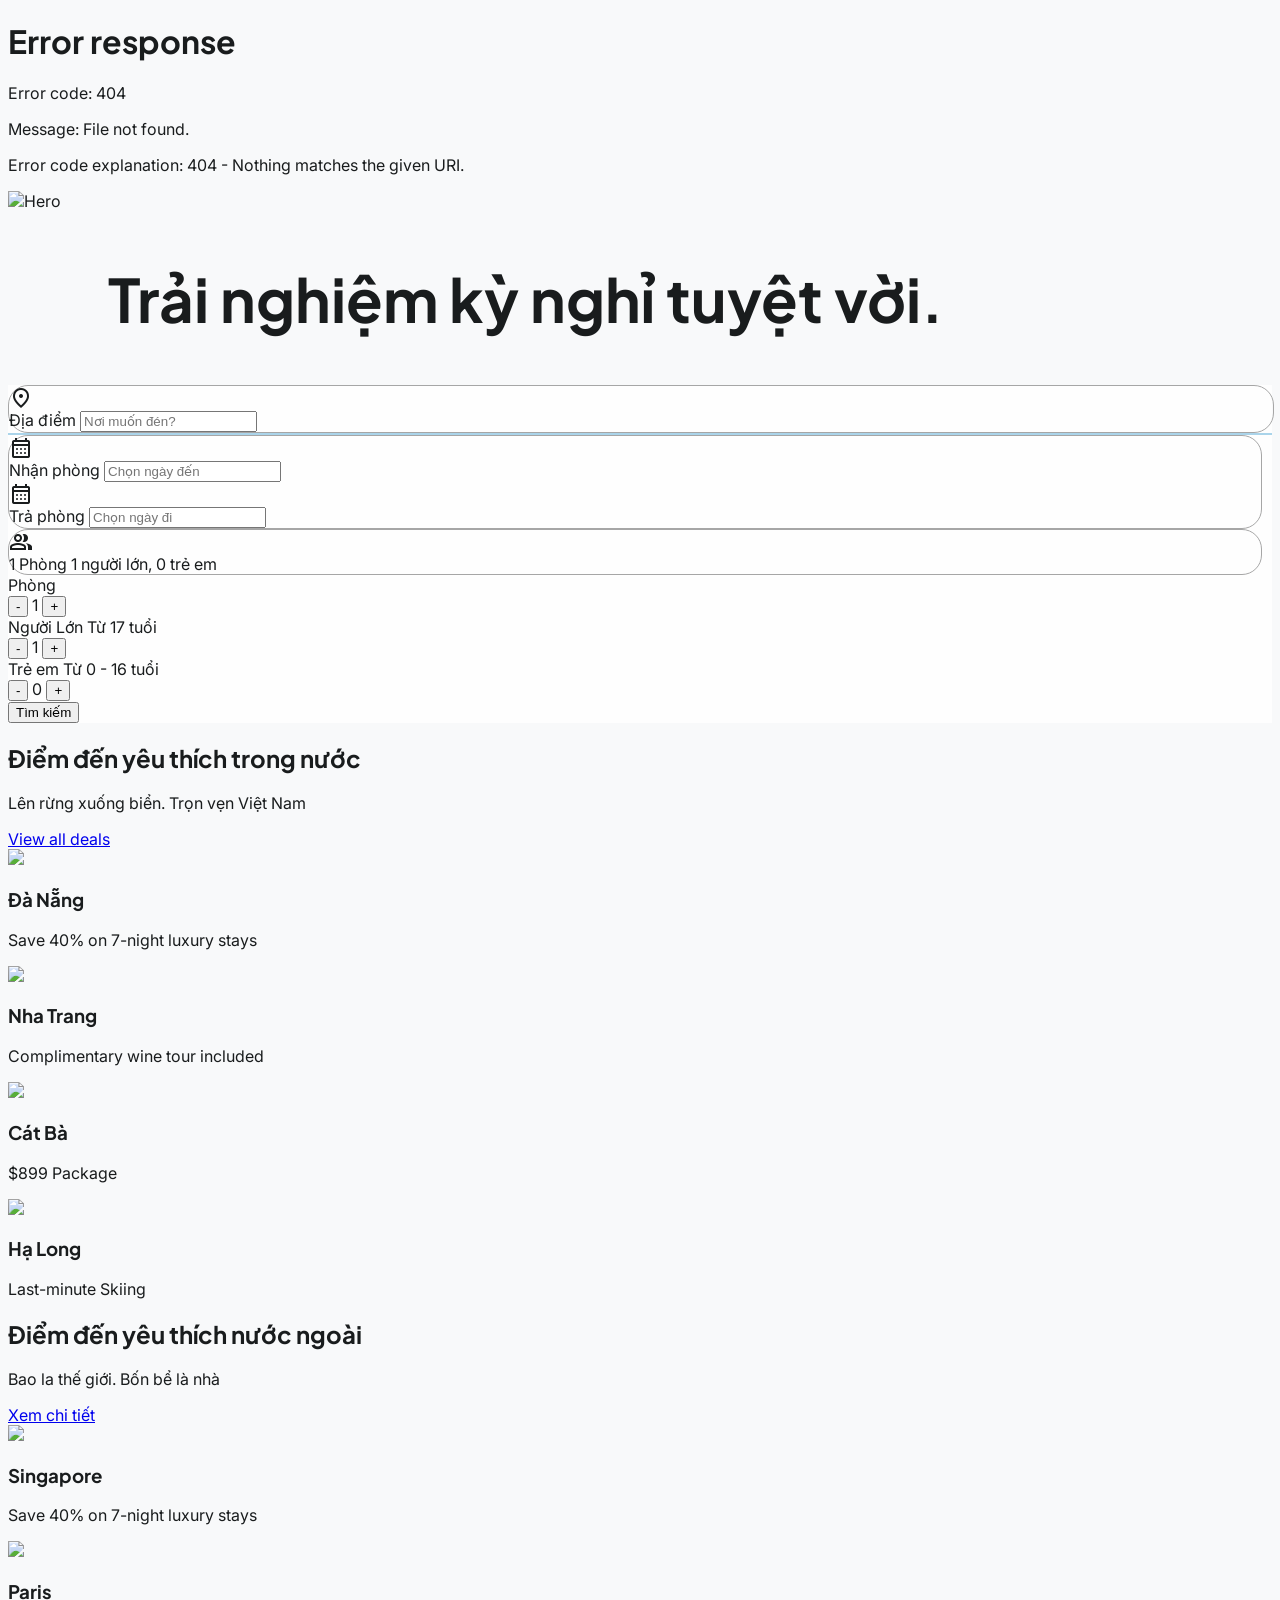
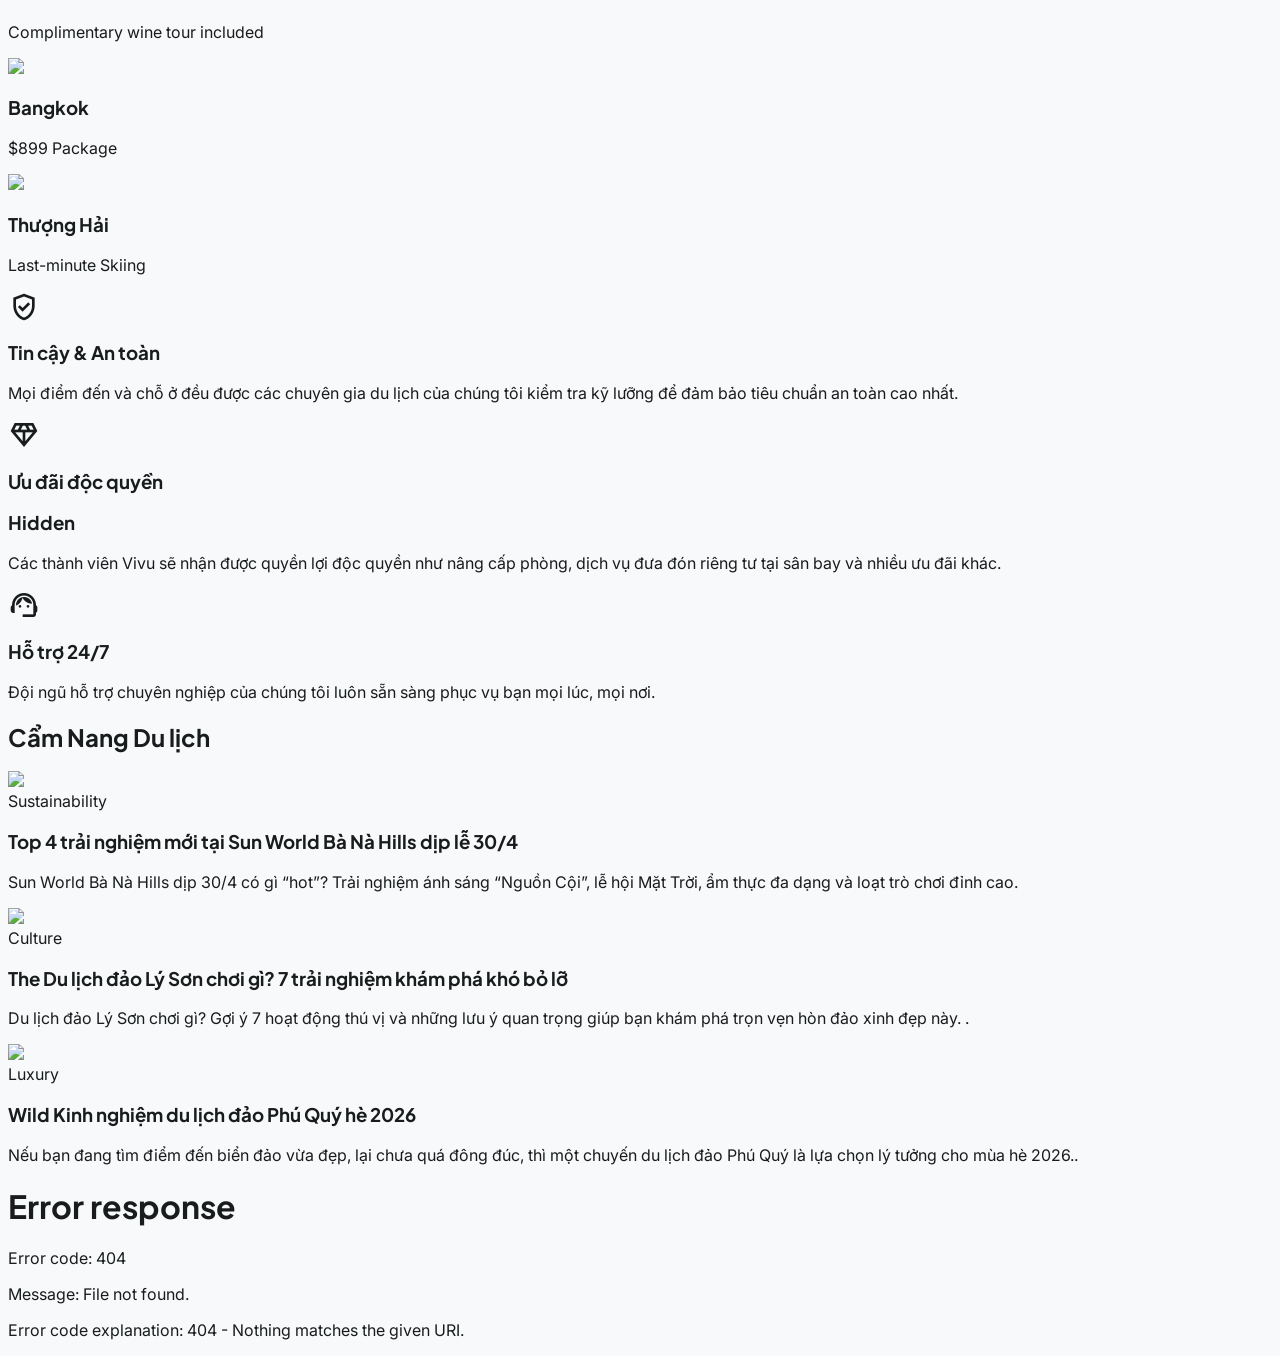
==== index.html @ f3aaeb83 "2" ====
<!DOCTYPE html>

<html class="light" lang="en">

<head>
    <meta charset="utf-8" />
    <meta content="width=device-width, initial-scale=1.0" name="viewport" />
    <title>Ethereal Horizon | Vivu Travel</title>
    <script src="https://cdn.tailwindcss.com?plugins=forms,container-queries"></script>
    <link rel="stylesheet" href="https://cdn.jsdelivr.net/npm/flatpickr/dist/flatpickr.min.css">
    <script src="https://cdn.jsdelivr.net/npm/flatpickr"></script>
    <link
        href="https://fonts.googleapis.com/css2?family=Plus+Jakarta+Sans:wght@400;500;600;700;800&amp;family=Inter:wght@300;400;500;600&amp;display=swap"
        rel="stylesheet" />
    <link
        href="https://fonts.googleapis.com/css2?family=Material+Symbols+Outlined:wght,FILL@100..700,0..1&amp;display=swap"
        rel="stylesheet" />
    <link
        href="https://fonts.googleapis.com/css2?family=Material+Symbols+Outlined:wght,FILL@100..700,0..1&amp;display=swap"
        rel="stylesheet" />
    <script id="tailwind-config">
        tailwind.config = {
            darkMode: "class",
            theme: {
                extend: {
                    colors: {
                        primary: "var(--primary)",
                        "on-primary": "var(--on-primary)",
                        "primary-container": "var(--primary-container)",
                        "on-primary-container": "var(--on-primary-container)",
                        secondary: "var(--secondary)",
                        "on-secondary": "var(--on-secondary)",
                        "secondary-container": "var(--secondary-container)",
                        "on-secondary-container": "var(--on-secondary-container)",
                        tertiary: "var(--tertiary)",
                        "on-tertiary": "var(--on-tertiary)",
                        "tertiary-container": "var(--tertiary-container)",
                        "on-tertiary-container": "var(--on-tertiary-container)",
                        error: "var(--error)",
                        "on-error": "var(--on-error)",
                        "error-container": "var(--error-container)",
                        "on-error-container": "var(--on-error-container)",
                        background: "var(--background)",
                        "on-background": "var(--on-background)",
                        surface: "var(--surface)",
                        "on-surface": "var(--on-surface)",
                        "surface-variant": "var(--surface-variant)",
                        "on-surface-variant": "var(--on-surface-variant)",
                        outline: "var(--outline)",
                        "outline-variant": "var(--outline-variant)",
                        "primary-fixed": "var(--primary-fixed)",
                        "primary-fixed-dim": "var(--primary-fixed-dim)",
                        "tertiary-fixed": "var(--tertiary-fixed)",
                        "surface-container-low": "var(--surface-container-low)",
                        "surface-container-lowest": "var(--surface-container-lowest)",
                    },
                    fontFamily: {
                        headline: ["Plus Jakarta Sans"],
                        display: ["Plus Jakarta Sans"],
                        body: ["Inter"],
                    }
                },
            },
        }
    </script>
    <link rel="stylesheet" href="css/style.css">
    <script src="js/main.js"></script>
    <script src="js/searchbar.js"></script>
</head>

<body class="bg-background text-on-surface">
    <!-- TopAppBar -->
    <div id="header-component"></div>

    <main class="pt-20">
        <!-- Hero Section -->
        <section class="relative h-[870px] flex items-center justify-center overflow-hidden">
            <div class="absolute inset-0 z-0">
                <img alt="Hero" class="w-full h-full object-cover"
                    data-alt="Cinematic wide shot of a pristine tropical beach at sunrise with turquoise water and soft orange sky light"
                    src="https://vietravelasia.com/media/images/2022/12/shutterstock_1727736718-0cf15e89f75dc98079c434fb4115adab.jpg" />
                <div class="absolute inset-0 bg-gradient-to-b from-transparent via-transparent to-background/90"></div>
            </div>
            <div class="relative z-10 w-full max-w-7xl px-8 text-center" style="top:-10%">
                <h1 class="text-6xl md:text-8xl font-extrabold text-on-surface tracking-tighter mb-8 leading-[1.1]"
                    style="font-size: 60px;text-align: left;padding-left: 100px;">
                    Trải nghiệm kỳ nghỉ <span class="text-primary italic"> tuyệt vời</span>.
                </h1>
                <!-- Booking Search Bar (Glassmorphism) -->

                <div
                    class="glass-effect p-4 rounded-xl shadow-[0_20px_40px_rgba(25,28,29,0.05)] max-w-6xl mx-auto flex flex-col md:flex-col items-start gap-2 ">
                    <div class="bordersearch" style="width: 100%;"><!-- div moi -->
                        <div class=" flex items-center gap-4 px-6 py-3 text-left">
                            <span class="material-symbols-outlined text-primary">location_on</span>
                            <div class="flex flex-col" style="width: 100%;">
                                <span class="text-xs uppercase tracking-widest text-on-surface-variant font-bold">Địa
                                    điểm</span>
                                <input
                                    class="bg-transparent border-none p-0 focus:ring-0 text-on-surface font-semibold placeholder:text-outline"
                                    placeholder="Nơi muốn đén?" type="text" />
                            </div>
                        </div>
                    </div>
                    <hr style="width: 100%; border: none; border-top: 2px solid #aad4ea; margin: 0;">
                    <div class="flex flex-row md:flex-row">

                        <div class="flex-1 flex items-center gap-4 px-6 py-3 text-left bordersearch">
                            <span class="material-symbols-outlined text-primary">calendar_month</span>

                            <div class="flex items-center gap-4">
                                <div>
                                    <span
                                        class="text-xs uppercase tracking-widest text-on-surface-variant font-bold">Nhận
                                        phòng</span>
                                    <input id="check-in"
                                        class="bg-transparent border-none p-0 focus:ring-0 text-on-surface font-semibold placeholder:text-outline block"
                                        placeholder="Chọn ngày đến" type="text" readonly />
                                </div>

                                <span class="material-symbols-outlined text-primary">calendar_month</span>

                                <div>
                                    <span
                                        class="text-xs uppercase tracking-widest text-on-surface-variant font-bold">Trả
                                        phòng</span>
                                    <input id="check-out"
                                        class="bg-transparent border-none p-0 focus:ring-0 text-on-surface font-semibold placeholder:text-outline block"
                                        placeholder="Chọn ngày đi" type="text" readonly />
                                </div>
                            </div>



                        </div>
                        <div class="hidden md:block w-[1px] h-10 bg-outline-variant opacity-20"></div>
                        <!-- <div class="flex-1 flex items-center gap-4 px-6 py-3 text-left bordersearch">
                            <span class="material-symbols-outlined text-primary">group</span>
                            <div class="flex flex-col">
                                <span class="text-xs uppercase tracking-widest text-on-surface-variant font-bold">Mọi
                                    người</span>
                                <input
                                    class="bg-transparent border-none p-0 focus:ring-0 text-on-surface font-semibold placeholder:text-outline"
                                    placeholder="Chọn số người" type="text" />
                            </div>
                        </div> -->
                        <div class="relative flex-1" id="booking-guest-container">

                            <div id="booking-guest-trigger"
                                class="flex items-center gap-4 px-6 py-3 text-left bordersearch cursor-pointer hover:bg-gray-50 rounded-lg transition">
                                <span class="material-symbols-outlined text-primary text-gray-500">group</span>
                                <div class="flex flex-col pointer-events-none">
                                    <span
                                        class="text-sm tracking-widest text-on-surface-variant font-bold text-gray-500"
                                        id="text-room-count">
                                        1 Phòng
                                    </span>
                                    <span
                                        class="bg-transparent border-none p-0 text-on-surface font-semibold text-gray-900"
                                        id="text-guest-count">
                                        1 người lớn, 0 trẻ em
                                    </span>
                                </div>
                            </div>

                            <div id="booking-guest-popup"
                                class="hidden absolute top-full left-0 mt-3 w-80 bg-white rounded-xl shadow-[0_4px_20px_rgba(0,0,0,0.1)] border border-gray-200 z-50">

                                <div
                                    class="absolute -top-2 left-10 w-4 h-4 bg-white border-t border-l border-gray-200 transform rotate-45">
                                </div>

                                <div class="relative bg-white rounded-xl p-2 z-10">
                                    <div class="flex justify-between items-center p-3 border-b border-gray-100">
                                        <span class="text-gray-800 font-medium">Phòng</span>
                                        <div class="flex items-center gap-4">
                                            <button type="button"
                                                class="btn-decrease w-8 h-8 rounded-full border border-gray-300 flex justify-center items-center text-gray-600 hover:border-blue-500 hover:text-blue-500"
                                                data-target="room">-</button>
                                            <span class="w-4 text-center font-semibold" id="val-room">1</span>
                                            <button type="button"
                                                class="btn-increase w-8 h-8 rounded-full border border-gray-300 flex justify-center items-center text-gray-600 hover:border-blue-500 hover:text-blue-500"
                                                data-target="room">+</button>
                                        </div>
                                    </div>

                                    <div class="flex justify-between items-center p-3 border-b border-gray-100">
                                        <div class="flex flex-col">
                                            <span class="text-gray-800 font-medium">Người Lớn</span>
                                            <span class="text-sm text-gray-500">Từ 17 tuổi</span>
                                        </div>
                                        <div class="flex items-center gap-4">
                                            <button type="button"
                                                class="btn-decrease w-8 h-8 rounded-full border border-gray-300 flex justify-center items-center text-gray-600 hover:border-blue-500 hover:text-blue-500"
                                                data-target="adult">-</button>
                                            <span class="w-4 text-center font-semibold" id="val-adult">1</span>
                                            <button type="button"
                                                class="btn-increase w-8 h-8 rounded-full border border-gray-300 flex justify-center items-center text-gray-600 hover:border-blue-500 hover:text-blue-500"
                                                data-target="adult">+</button>
                                        </div>
                                    </div>

                                    <div class="flex justify-between items-center p-3">
                                        <div class="flex flex-col">
                                            <span class="text-gray-800 font-medium">Trẻ em</span>
                                            <span class="text-sm text-gray-500">Từ 0 - 16 tuổi</span>
                                        </div>
                                        <div class="flex items-center gap-4">
                                            <button type="button"
                                                class="btn-decrease w-8 h-8 rounded-full border border-gray-300 flex justify-center items-center text-gray-600 hover:border-blue-500 hover:text-blue-500"
                                                data-target="child">-</button>
                                            <span class="w-4 text-center font-semibold" id="val-child">0</span>
                                            <button type="button"
                                                class="btn-increase w-8 h-8 rounded-full border border-gray-300 flex justify-center items-center text-gray-600 hover:border-blue-500 hover:text-blue-500"
                                                data-target="child">+</button>
                                        </div>
                                    </div>
                                </div>
                            </div>
                        </div>

                        <button
                            class="w-full md:w-auto px-10 py-4 bg-gradient-to-br from-primary to-primary-container text-on-primary rounded-xl font-bold tracking-tight hover:shadow-lg transition-all"
                            style="text-wrap-mode: nowrap;">
                            Tìm kiếm
                        </button>
                    </div>
                </div>
            </div>
        </section>
        <!-- Featured Deals (Bento Grid) -->
        <section class="max-w-7xl mx-auto px-8 py-24">
            <div class="flex justify-between items-end mb-12">
                <div>
                    <h2 class="text-4xl font-extrabold tracking-tight">Điểm đến yêu thích trong nước</h2>
                    <p class="text-on-surface-variant mt-2 text-lg">Lên rừng xuống biển. Trọn vẹn Việt Nam</p>
                </div>
                <a class="text-primary font-bold hover:underline underline-offset-8" href="#">View all deals</a>
            </div>
            <div class="grid grid-cols-1 md:grid-cols-4 grid-rows-2 gap-6 h-[600px]">
                <div
                    class="md:col-span-2 md:row-span-2 relative group overflow-hidden rounded-xl bg-surface-container-low">
                    <img class="absolute inset-0 w-full h-full object-cover transition-transform duration-700 group-hover:scale-105"
                        data-alt="Luxury overwater bungalow resort in the Maldives with infinity pool and sunset view"
                        src="https://lh3.googleusercontent.com/aida-public/[base64]" />
                    <div class="absolute inset-0 bg-gradient-to-t from-on-surface/80 via-transparent to-transparent">
                    </div>
                    <div class="absolute bottom-0 left-0 p-8">
                        <!-- <span
                            class="px-3 py-1 bg-tertiary-fixed text-on-tertiary-fixed rounded-full text-xs font-bold uppercase tracking-widest mb-4 inline-block">Flash
                            Sale</span> -->
                        <h3 class="text-3xl font-bold text-white">Đà Nẵng</h3>
                        <p class="text-white/80">Save 40% on 7-night luxury stays</p>
                    </div>
                </div>
                <div class="md:col-span-2 relative group overflow-hidden rounded-xl bg-surface-container-low">
                    <img class="absolute inset-0 w-full h-full object-cover transition-transform duration-700 group-hover:scale-105"
                        data-alt="Historic boutique hotel facade in Paris with flower boxes and cobblestone street"
                        src="https://lh3.googleusercontent.com/aida-public/[base64]" />
                    <div class="absolute inset-0 bg-gradient-to-t from-on-surface/80 via-transparent to-transparent">
                    </div>
                    <div class="absolute bottom-0 left-0 p-6">
                        <h3 class="text-xl font-bold text-white">Nha Trang</h3>
                        <p class="text-white/80">Complimentary wine tour included</p>
                    </div>
                </div>
                <div class="md:col-span-1 relative group overflow-hidden rounded-xl bg-surface-container-low">
                    <img class="absolute inset-0 w-full h-full object-cover transition-transform duration-700 group-hover:scale-105"
                        data-alt="Traditional wooden boat on the coast of Bali with golden sunlight"
                        src="https://lh3.googleusercontent.com/aida-public/[base64]" />
                    <div class="absolute inset-0 bg-gradient-to-t from-on-surface/80 via-transparent to-transparent">
                    </div>
                    <div class="absolute bottom-0 left-0 p-4">
                        <h3 class="text-lg font-bold text-white">Cát Bà</h3>
                        <p class="text-white/80 text-sm">$899 Package</p>
                    </div>
                </div>
                <div class="md:col-span-1 relative group overflow-hidden rounded-xl bg-surface-container-low">
                    <img class="absolute inset-0 w-full h-full object-cover transition-transform duration-700 group-hover:scale-105"
                        data-alt="Snow capped Swiss Alps with luxury wooden chalet and misty morning air"
                        src="https://lh3.googleusercontent.com/aida-public/[base64]" />
                    <div class="absolute inset-0 bg-gradient-to-t from-on-surface/80 via-transparent to-transparent">
                    </div>
                    <div class="absolute bottom-0 left-0 p-4">
                        <h3 class="text-lg font-bold text-white">Hạ Long</h3>
                        <p class="text-white/80 text-sm">Last-minute Skiing</p>
                    </div>
                </div>
            </div>
        </section>
        <!-- Địa điểm yêu thích nước ngoài -->
        <section class="max-w-7xl mx-auto px-8 py-24">
            <div class="flex justify-between items-end mb-12">
                <div>
                    <h2 class="text-4xl font-extrabold tracking-tight">Điểm đến yêu thích nước ngoài</h2>
                    <p class="text-on-surface-variant mt-2 text-lg">Bao la thế giới. Bốn bể là nhà</p>
                </div>
                <a class="text-primary font-bold hover:underline underline-offset-8" href="#">Xem chi tiết</a>
            </div>
            <div class="grid grid-cols-1 md:grid-cols-4 grid-rows-2 gap-6 h-[600px]">
                <div
                    class="md:col-span-2 md:row-span-2 relative group overflow-hidden rounded-xl bg-surface-container-low">
                    <img class="absolute inset-0 w-full h-full object-cover transition-transform duration-700 group-hover:scale-105"
                        data-alt="Luxury overwater bungalow resort in the Maldives with infinity pool and sunset view"
                        src="https://lh3.googleusercontent.com/aida-public/[base64]" />
                    <div class="absolute inset-0 bg-gradient-to-t from-on-surface/80 via-transparent to-transparent">
                    </div>
                    <div class="absolute bottom-0 left-0 p-8">
                        <!-- <span
                            class="px-3 py-1 bg-tertiary-fixed text-on-tertiary-fixed rounded-full text-xs font-bold uppercase tracking-widest mb-4 inline-block">Flash
                            Sale</span> -->
                        <h3 class="text-3xl font-bold text-white">Singapore</h3>
                        <p class="text-white/80">Save 40% on 7-night luxury stays</p>
                    </div>
                </div>
                <div class="md:col-span-2 relative group overflow-hidden rounded-xl bg-surface-container-low">
                    <img class="absolute inset-0 w-full h-full object-cover transition-transform duration-700 group-hover:scale-105"
                        data-alt="Historic boutique hotel facade in Paris with flower boxes and cobblestone street"
                        src="https://lh3.googleusercontent.com/aida-public/[base64]" />
                    <div class="absolute inset-0 bg-gradient-to-t from-on-surface/80 via-transparent to-transparent">
                    </div>
                    <div class="absolute bottom-0 left-0 p-6">
                        <h3 class="text-xl font-bold text-white">Paris</h3>
                        <p class="text-white/80">Complimentary wine tour included</p>
                    </div>
                </div>
                <div class="md:col-span-1 relative group overflow-hidden rounded-xl bg-surface-container-low">
                    <img class="absolute inset-0 w-full h-full object-cover transition-transform duration-700 group-hover:scale-105"
                        data-alt="Traditional wooden boat on the coast of Bali with golden sunlight"
                        src="https://lh3.googleusercontent.com/aida-public/[base64]" />
                    <div class="absolute inset-0 bg-gradient-to-t from-on-surface/80 via-transparent to-transparent">
                    </div>
                    <div class="absolute bottom-0 left-0 p-4">
                        <h3 class="text-lg font-bold text-white">Bangkok</h3>
                        <p class="text-white/80 text-sm">$899 Package</p>
                    </div>
                </div>
                <div class="md:col-span-1 relative group overflow-hidden rounded-xl bg-surface-container-low">
                    <img class="absolute inset-0 w-full h-full object-cover transition-transform duration-700 group-hover:scale-105"
                        data-alt="Snow capped Swiss Alps with luxury wooden chalet and misty morning air"
                        src="https://lh3.googleusercontent.com/aida-public/[base64]" />
                    <div class="absolute inset-0 bg-gradient-to-t from-on-surface/80 via-transparent to-transparent">
                    </div>
                    <div class="absolute bottom-0 left-0 p-4">
                        <h3 class="text-lg font-bold text-white">Thượng Hải</h3>
                        <p class="text-white/80 text-sm">Last-minute Skiing</p>
                    </div>
                </div>
            </div>
        </section>
        <!-- Why Choose Vivu (Features) -->
        <section class="bg-surface-container-low py-24">
            <div class="max-w-7xl mx-auto px-8">
                <div class="grid grid-cols-1 md:grid-cols-3 gap-12">
                    <div class="flex flex-col items-start gap-6">
                        <div class="w-16 h-16 rounded-full bg-primary-fixed flex items-center justify-center">
                            <span class="material-symbols-outlined text-primary"
                                style="font-size: 32px;">verified_user</span>
                        </div>
                        <h3 class="text-2xl font-bold tracking-tight">Tin cậy & An toàn</h3>
                        <p class="text-on-surface-variant leading-relaxed">Mọi điểm đến và chỗ ở đều được các chuyên gia
                            du lịch của chúng tôi kiểm tra kỹ lưỡng để đảm bảo tiêu chuẩn an toàn cao nhất.</p>
                    </div>
                    <div class="flex flex-col items-start gap-6">
                        <div class="w-16 h-16 rounded-full bg-primary-fixed flex items-center justify-center">
                            <span class="material-symbols-outlined text-primary" style="font-size: 32px;">diamond</span>
                        </div>
                        <h3 class="text-2xl font-bold tracking-tight">Ưu đãi độc quyền</h3>
                        <h3 class="hidden">Hidden</h3> <!-- To prevent breaking layout if titles change -->
                        <p class="text-on-surface-variant leading-relaxed">Các thành viên Vivu sẽ nhận được quyền lợi
                            độc quyền như nâng cấp phòng, dịch vụ đưa đón riêng tư tại sân bay và nhiều ưu đãi khác.</p>
                    </div>
                    <div class="flex flex-col items-start gap-6">
                        <div class="w-16 h-16 rounded-full bg-primary-fixed flex items-center justify-center">
                            <span class="material-symbols-outlined text-primary"
                                style="font-size: 32px;">support_agent</span>
                        </div>
                        <h3 class="text-2xl font-bold tracking-tight">Hỗ trợ 24/7</h3>
                        <p class="text-on-surface-variant leading-relaxed">Đội ngũ hỗ trợ chuyên nghiệp của chúng tôi
                            luôn sẵn sàng phục vụ bạn mọi lúc, mọi nơi.</p>
                    </div>
                </div>
            </div>
        </section>


        <!-- Latest News (Editorial Grid) -->
        <section class="max-w-7xl mx-auto px-8 py-24 border-t border-outline-variant/10">
            <h2 class="text-4xl font-extrabold tracking-tight mb-12">Cẩm Nang Du lịch</h2>
            <div class="grid grid-cols-1 md:grid-cols-3 gap-10">
                <div class="group cursor-pointer"
                    onclick="window.location.href='https://vivu72.wordpress.com/2026/04/29/top-4-trai-nghiem-moi-tai-sun-world-ba-na-hills-dip-le-30-4/'">
                    <div class="overflow-hidden rounded-xl mb-6 aspect-video">
                        <img class="w-full h-full object-cover transition-transform duration-500 group-hover:scale-110"
                            data-alt="Cinematic shot of misty mountains in Northern Vietnam with rice terraces at dusk"
                            src="https://vivu72.wordpress.com/wp-content/uploads/2026/04/sun-world-ba-na-hills-ivivu-1.jpg?w=1440&allow_lossy=1" />
                    </div>
                    <span
                        class="text-xs font-bold text-primary uppercase tracking-[0.2em] mb-3 block">Sustainability</span>
                    <h3 class="text-2xl font-bold tracking-tight mb-3 group-hover:text-primary transition-colors">
                        Top 4 trải nghiệm mới tại Sun World Bà Nà Hills dịp lễ 30/4</h3>
                    <p class="text-on-surface-variant line-clamp-2">Sun World Bà Nà Hills dịp 30/4 có gì “hot”? Trải
                        nghiệm ánh sáng “Nguồn Cội”, lễ hội Mặt Trời, ẩm thực đa dạng và loạt trò chơi đỉnh cao.</p>
                </div>
                <div class="group cursor-pointer"
                    onclick="window.location.href='https://vivu72.wordpress.com/2026/04/29/du-lich-dao-ly-son-choi-gi-7-trai-nghiem-kham-pha-kho-bo-lo/'">
                    <div class="overflow-hidden rounded-xl mb-6 aspect-video">
                        <img class="w-full h-full object-cover transition-transform duration-500 group-hover:scale-110"
                            data-alt="Interior of a modern high-end cocktail bar in Tokyo with neon accents and sleek design"
                            src="https://vivu72.wordpress.com/wp-content/uploads/2026/04/du-lich-dao-ly-son-ivivu-4-370x215-1.jpg?allow_lossy=1" />
                    </div>
                    <span class="text-xs font-bold text-primary uppercase tracking-[0.2em] mb-3 block">Culture</span>
                    <h3 class="text-2xl font-bold tracking-tight mb-3 group-hover:text-primary transition-colors">The
                        Du lịch đảo Lý Sơn chơi gì? 7 trải nghiệm khám phá khó bỏ lỡ</h3>
                    <p class="text-on-surface-variant line-clamp-2">
                        Du lịch đảo Lý Sơn chơi gì? Gợi ý 7 hoạt động thú vị và những lưu ý quan trọng giúp bạn khám phá
                        trọn vẹn hòn đảo xinh đẹp này.

                        .</p>
                </div>
                <div class="group cursor-pointer"
                    onclick="window.location.href='https://vivu72.wordpress.com/2026/04/29/kinh-nghiem-du-lich-dao-phu-quy-he-2026/'">
                    <div class="overflow-hidden rounded-xl mb-6 aspect-video">
                        <img class="w-full h-full object-cover transition-transform duration-500 group-hover:scale-110"
                            data-alt="Wide shot of African savannah at sunset with acacia trees in silhouette"
                            src="https://vivu72.wordpress.com/wp-content/uploads/2026/04/du-lich-dao-phu-quy-ivivu-10-1536x1008-1.jpg?w=1440&allow_lossy=1" />
                    </div>
                    <span class="text-xs font-bold text-primary uppercase tracking-[0.2em] mb-3 block">Luxury</span>
                    <h3 class="text-2xl font-bold tracking-tight mb-3 group-hover:text-primary transition-colors">Wild
                        Kinh nghiệm du lịch đảo Phú Quý hè 2026</h3>
                    <p class="text-on-surface-variant line-clamp-2">Nếu bạn đang tìm điểm đến biển đảo vừa đẹp, lại chưa
                        quá đông đúc, thì một chuyến du lịch đảo Phú Quý là lựa chọn lý tưởng cho mùa hè 2026..</p>
                </div>
            </div>
        </section>
        <!-- App Download (Asymmetric) -->
        <!-- <section class="max-w-7xl mx-auto px-8 py-24 flex flex-col md:flex-row items-center gap-16">
            <div class="flex-1 order-2 md:order-1">
                <h2 class="text-5xl font-extrabold tracking-tighter mb-6">The World in Your <span
                        class="text-primary">Pocket</span>.</h2>
                <p class="text-lg text-on-surface-variant mb-10 leading-relaxed max-w-lg">Plan, book, and manage your
                    trips on the go. Get real-time updates and exclusive mobile-only offers with the Vivu mobile app.
                </p>
                <div class="flex gap-4">
                    <button
                        class="bg-on-surface text-surface py-3 px-8 rounded-full flex items-center gap-3 hover:opacity-90 transition-opacity">
                        <span class="material-symbols-outlined">ios</span>
                        <span class="font-bold">App Store</span>
                    </button>
                    <button
                        class="border border-outline py-3 px-8 rounded-full flex items-center gap-3 hover:bg-surface-container-high transition-colors">
                        <span class="material-symbols-outlined">play_arrow</span>
                        <span class="font-bold">Play Store</span>
                    </button>
                </div>
            </div>
            <div class="flex-1 order-1 md:order-2 relative h-[500px] w-full">
                <div class="absolute right-0 top-0 w-3/4 h-[400px] bg-primary-container rounded-3xl opacity-20"></div>
                <img class="absolute top-12 left-12 w-3/4 h-[450px] object-cover rounded-3xl shadow-2xl"
                    data-alt="Person holding a modern smartphone showing a clean travel booking application UI against a soft blur background"
                    src="https://lh3.googleusercontent.com/aida-public/[base64]" />
            </div>
        </section> -->
    </main>
    <!-- Footer -->
    <div id="footer-component"></div>
</body>

</html>
<script>

</script>
---- css/style.css ----
/* Cách sử dụng cơ bản */
body {
  background-color: var(--background);
  color: var(--on-background);
  font-family: var(--font-body);
}

h1, h2, h3 {
  font-family: var(--font-headline);
}

.card {
  background-color: var(--surface-container);
  border-radius: var(--radius-xl);
  padding: 1rem;
}

.btn-primary {
  background-color: var(--primary);
  color: var(--on-primary);
  border-radius: var(--radius-lg);
  border: none;
  padding: 0.5rem 1rem;
}
:root {
    /* Colors */
    --primary: #0060a8;
    --on-primary: #ffffff;
    --primary-container: #67aaf9;
    --on-primary-container: #003d6f;
    --secondary: #49607e;
    --on-secondary: #ffffff;
    --secondary-container: #c4dcff;
    --on-secondary-container: #4a607f;
    --tertiary: #7c5800;
    --on-tertiary: #ffffff;
    --tertiary-container: #d69d1c;
    --on-tertiary-container: #503800;
    --error: #ba1a1a;
    --on-error: #ffffff;
    --error-container: #ffdad6;
    --on-error-container: #93000a;
    --background: #f8f9fa;
    --on-background: #191c1d;
    --surface: #f8f9fa;
    --on-surface: #191c1d;
    --surface-variant: #e1e3e4;
    --on-surface-variant: #414751;
    --outline: #717782;
    --outline-variant: #c1c7d3;
    --inverse-surface: #2e3132;
    --inverse-on-surface: #f0f1f2;
    --inverse-primary: #a2c9ff;
    --surface-bright: #f8f9fa;
    --surface-dim: #d9dadb;
    --surface-container-lowest: #ffffff;
    --surface-container-low: #f3f4f5;
    --surface-container: #edeeef;
    --surface-container-high: #e7e8e9;
    --surface-container-highest: #e1e3e4;
    
    /* Fixed Colors */
    --primary-fixed: #d3e4ff;
    --primary-fixed-dim: #a2c9ff;
    --on-primary-fixed: #001c38;
    --on-primary-fixed-variant: #004881;
    --secondary-fixed: #d3e4ff;
    --secondary-fixed-dim: #b1c8eb;
    --on-secondary-fixed: #011c37;
    --on-secondary-fixed-variant: #314865;
    --tertiary-fixed: #ffdea7;
    --tertiary-fixed-dim: #fabc3d;
    --on-tertiary-fixed: #271900;
    --on-tertiary-fixed-variant: #5e4200;

    /* Border Radius */
    --radius-default: 0.25rem;
    --radius-lg: 0.5rem;
    --radius-xl: 0.75rem;
}

.material-symbols-outlined {
    font-variation-settings: 'FILL' 0, 'wght' 400, 'GRAD' 0, 'opsz' 24;
    vertical-align: middle;
}

body {
    font-family: 'Inter', sans-serif;
}

h1,
h2,
h3 {
    font-family: 'Plus Jakarta Sans', sans-serif;
}

.glass-effect {
    background: rgba(255, 255, 255, 0.8);
    backdrop-filter: blur(20px);
    -webkit-backdrop-filter: blur(20px);
}
.btn{
  background-color: rgb(83, 83, 225);
  border-radius: 20px;
  padding: 10px 20px;
  width: 130px;
  color: white;
  font-weight: bold;
  text-align: center;
}
.red{
  background-color: salmon !important;
}

*/ ketqutimkiem */
.material-symbols-outlined {
  font-variation-settings: 'FILL' 0, 'wght' 400, 'GRAD' 0, 'opsz' 24;
  vertical-align: middle;
}
.glass-search {
  background: rgba(255, 255, 255, 0.8);
  backdrop-filter: blur(20px);
  box-shadow: 0 20px 40px rgba(25, 28, 29, 0.05);
}
/* Mặc định là Desktop: Ẩn nút hamburger mobile */
#mobile-hamburger {
    display: none;
}
.bordersearch{
  border: 1px solid #a6a6a6;
  border-radius: 20px;
  margin: 0 10px 0 0;
}

/* Khi màn hình nhỏ hơn 768px (Mobile/Tablet) */
@media (max-width: 768px) {
    /* Hiện nút hamburger mobile */
    #mobile-hamburger {
        display: block; 
    }
    
    /* Ẩn nút Dropdown người dùng của Desktop */
    #user-menu-button {
        display: none; 
    }
}
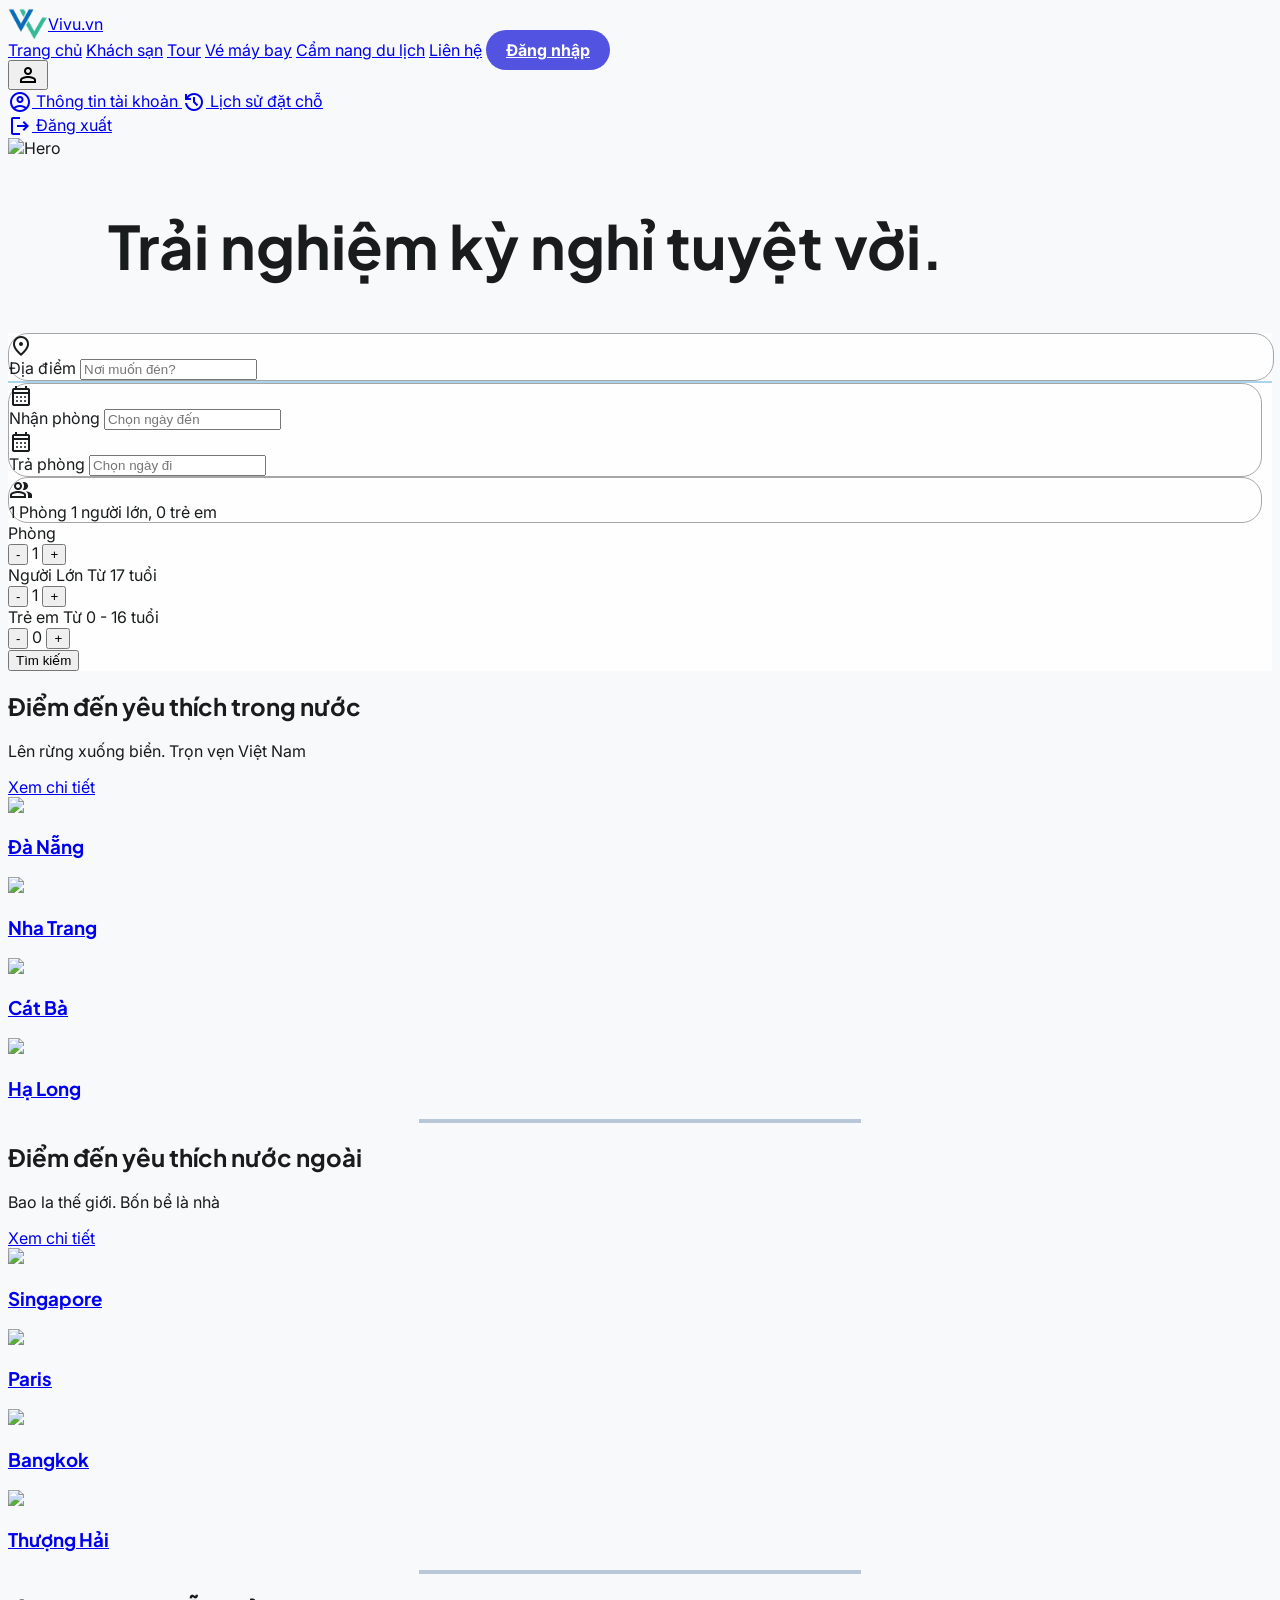
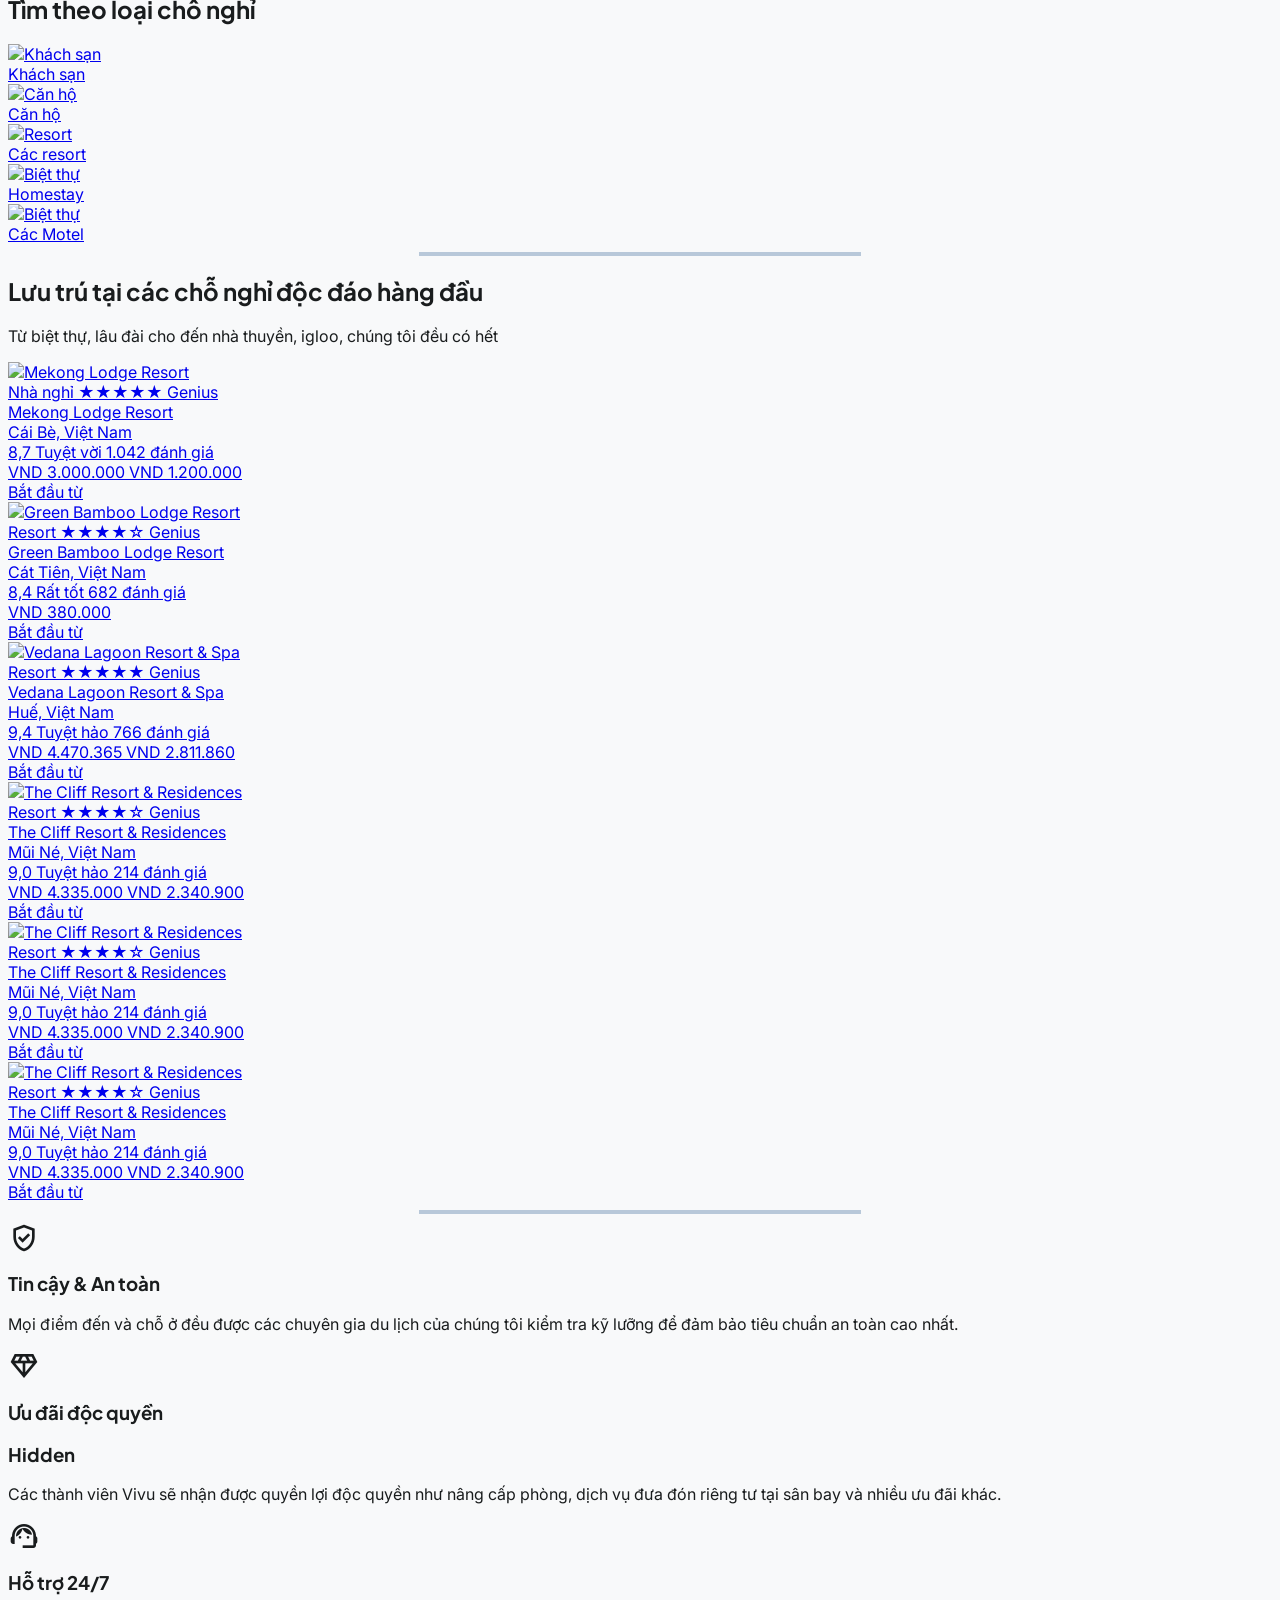
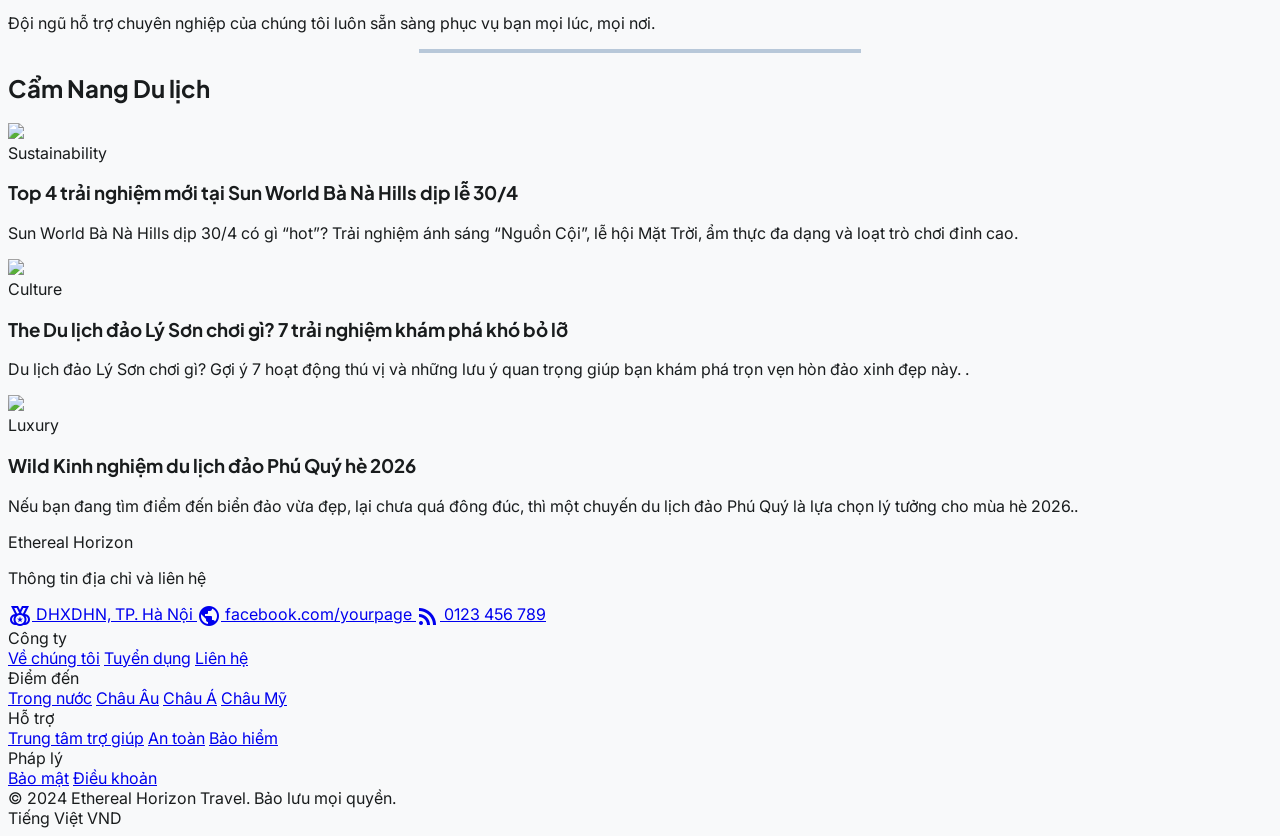
==== commit d3dcbea0: "fin home page" ====
--- a/index.html
+++ b/index.html
@@ -66,6 +66,7 @@
     <link rel="stylesheet" href="css/style.css">
     <script src="js/main.js"></script>
     <script src="js/searchbar.js"></script>
+    <link rel="icon" type="image/png" href="icon/vivu(1).png">
 </head>
 
 <body class="bg-background text-on-surface">
@@ -73,7 +74,7 @@
     <div id="header-component"></div>
 
     <main class="pt-20">
-        <!-- Hero Section -->
+        <!-- banner tìm kiếm Section -->
         <section class="relative h-[870px] flex items-center justify-center overflow-hidden">
             <div class="absolute inset-0 z-0">
                 <img alt="Hero" class="w-full h-full object-cover"
@@ -134,16 +135,7 @@
 
                         </div>
                         <div class="hidden md:block w-[1px] h-10 bg-outline-variant opacity-20"></div>
-                        <!-- <div class="flex-1 flex items-center gap-4 px-6 py-3 text-left bordersearch">
-                            <span class="material-symbols-outlined text-primary">group</span>
-                            <div class="flex flex-col">
-                                <span class="text-xs uppercase tracking-widest text-on-surface-variant font-bold">Mọi
-                                    người</span>
-                                <input
-                                    class="bg-transparent border-none p-0 focus:ring-0 text-on-surface font-semibold placeholder:text-outline"
-                                    placeholder="Chọn số người" type="text" />
-                            </div>
-                        </div> -->
+
                         <div class="relative flex-1" id="booking-guest-container">
 
                             <div id="booking-guest-trigger"
@@ -228,17 +220,18 @@
                 </div>
             </div>
         </section>
-        <!-- Featured Deals (Bento Grid) -->
+
+        <!-- Địa điểm yêu thích trong nước -->
         <section class="max-w-7xl mx-auto px-8 py-24">
             <div class="flex justify-between items-end mb-12">
                 <div>
                     <h2 class="text-4xl font-extrabold tracking-tight">Điểm đến yêu thích trong nước</h2>
                     <p class="text-on-surface-variant mt-2 text-lg">Lên rừng xuống biển. Trọn vẹn Việt Nam</p>
                 </div>
-                <a class="text-primary font-bold hover:underline underline-offset-8" href="#">View all deals</a>
+                <a class="text-primary font-bold hover:underline underline-offset-8" href="#">Xem chi tiết</a>
             </div>
             <div class="grid grid-cols-1 md:grid-cols-4 grid-rows-2 gap-6 h-[600px]">
-                <div
+                <a href="#"
                     class="md:col-span-2 md:row-span-2 relative group overflow-hidden rounded-xl bg-surface-container-low">
                     <img class="absolute inset-0 w-full h-full object-cover transition-transform duration-700 group-hover:scale-105"
                         data-alt="Luxury overwater bungalow resort in the Maldives with infinity pool and sunset view"
@@ -246,14 +239,11 @@
                     <div class="absolute inset-0 bg-gradient-to-t from-on-surface/80 via-transparent to-transparent">
                     </div>
                     <div class="absolute bottom-0 left-0 p-8">
-                        <!-- <span
-                            class="px-3 py-1 bg-tertiary-fixed text-on-tertiary-fixed rounded-full text-xs font-bold uppercase tracking-widest mb-4 inline-block">Flash
-                            Sale</span> -->
                         <h3 class="text-3xl font-bold text-white">Đà Nẵng</h3>
-                        <p class="text-white/80">Save 40% on 7-night luxury stays</p>
-                    </div>
-                </div>
-                <div class="md:col-span-2 relative group overflow-hidden rounded-xl bg-surface-container-low">
+
+                    </div>
+                </a>
+                <a href="#" class="md:col-span-2 relative group overflow-hidden rounded-xl bg-surface-container-low">
                     <img class="absolute inset-0 w-full h-full object-cover transition-transform duration-700 group-hover:scale-105"
                         data-alt="Historic boutique hotel facade in Paris with flower boxes and cobblestone street"
                         src="https://lh3.googleusercontent.com/aida-public/[base64]" />
@@ -261,10 +251,10 @@
                     </div>
                     <div class="absolute bottom-0 left-0 p-6">
                         <h3 class="text-xl font-bold text-white">Nha Trang</h3>
-                        <p class="text-white/80">Complimentary wine tour included</p>
-                    </div>
-                </div>
-                <div class="md:col-span-1 relative group overflow-hidden rounded-xl bg-surface-container-low">
+
+                    </div>
+                </a>
+                <a href="#" class="md:col-span-1 relative group overflow-hidden rounded-xl bg-surface-container-low">
                     <img class="absolute inset-0 w-full h-full object-cover transition-transform duration-700 group-hover:scale-105"
                         data-alt="Traditional wooden boat on the coast of Bali with golden sunlight"
                         src="https://lh3.googleusercontent.com/aida-public/[base64]" />
@@ -272,10 +262,10 @@
                     </div>
                     <div class="absolute bottom-0 left-0 p-4">
                         <h3 class="text-lg font-bold text-white">Cát Bà</h3>
-                        <p class="text-white/80 text-sm">$899 Package</p>
-                    </div>
-                </div>
-                <div class="md:col-span-1 relative group overflow-hidden rounded-xl bg-surface-container-low">
+
+                    </div>
+                </a>
+                <a href="#" class="md:col-span-1 relative group overflow-hidden rounded-xl bg-surface-container-low">
                     <img class="absolute inset-0 w-full h-full object-cover transition-transform duration-700 group-hover:scale-105"
                         data-alt="Snow capped Swiss Alps with luxury wooden chalet and misty morning air"
                         src="https://lh3.googleusercontent.com/aida-public/[base64]" />
@@ -283,12 +273,13 @@
                     </div>
                     <div class="absolute bottom-0 left-0 p-4">
                         <h3 class="text-lg font-bold text-white">Hạ Long</h3>
-                        <p class="text-white/80 text-sm">Last-minute Skiing</p>
-                    </div>
-                </div>
+
+                    </div>
+                </a>
             </div>
         </section>
         <!-- Địa điểm yêu thích nước ngoài -->
+        <hr class="blue-divider">
         <section class="max-w-7xl mx-auto px-8 py-24">
             <div class="flex justify-between items-end mb-12">
                 <div>
@@ -298,7 +289,7 @@
                 <a class="text-primary font-bold hover:underline underline-offset-8" href="#">Xem chi tiết</a>
             </div>
             <div class="grid grid-cols-1 md:grid-cols-4 grid-rows-2 gap-6 h-[600px]">
-                <div
+                <a href="#"
                     class="md:col-span-2 md:row-span-2 relative group overflow-hidden rounded-xl bg-surface-container-low">
                     <img class="absolute inset-0 w-full h-full object-cover transition-transform duration-700 group-hover:scale-105"
                         data-alt="Luxury overwater bungalow resort in the Maldives with infinity pool and sunset view"
@@ -306,14 +297,12 @@
                     <div class="absolute inset-0 bg-gradient-to-t from-on-surface/80 via-transparent to-transparent">
                     </div>
                     <div class="absolute bottom-0 left-0 p-8">
-                        <!-- <span
-                            class="px-3 py-1 bg-tertiary-fixed text-on-tertiary-fixed rounded-full text-xs font-bold uppercase tracking-widest mb-4 inline-block">Flash
-                            Sale</span> -->
+
                         <h3 class="text-3xl font-bold text-white">Singapore</h3>
-                        <p class="text-white/80">Save 40% on 7-night luxury stays</p>
-                    </div>
-                </div>
-                <div class="md:col-span-2 relative group overflow-hidden rounded-xl bg-surface-container-low">
+
+                    </div>
+                </a>
+                <a href="#" class="md:col-span-2 relative group overflow-hidden rounded-xl bg-surface-container-low">
                     <img class="absolute inset-0 w-full h-full object-cover transition-transform duration-700 group-hover:scale-105"
                         data-alt="Historic boutique hotel facade in Paris with flower boxes and cobblestone street"
                         src="https://lh3.googleusercontent.com/aida-public/[base64]" />
@@ -321,10 +310,10 @@
                     </div>
                     <div class="absolute bottom-0 left-0 p-6">
                         <h3 class="text-xl font-bold text-white">Paris</h3>
-                        <p class="text-white/80">Complimentary wine tour included</p>
-                    </div>
-                </div>
-                <div class="md:col-span-1 relative group overflow-hidden rounded-xl bg-surface-container-low">
+
+                    </div>
+                </a>
+                <a href="#" class="md:col-span-1 relative group overflow-hidden rounded-xl bg-surface-container-low">
                     <img class="absolute inset-0 w-full h-full object-cover transition-transform duration-700 group-hover:scale-105"
                         data-alt="Traditional wooden boat on the coast of Bali with golden sunlight"
                         src="https://lh3.googleusercontent.com/aida-public/[base64]" />
@@ -332,10 +321,10 @@
                     </div>
                     <div class="absolute bottom-0 left-0 p-4">
                         <h3 class="text-lg font-bold text-white">Bangkok</h3>
-                        <p class="text-white/80 text-sm">$899 Package</p>
-                    </div>
-                </div>
-                <div class="md:col-span-1 relative group overflow-hidden rounded-xl bg-surface-container-low">
+
+                    </div>
+                </a>
+                <a href="#" class="md:col-span-1 relative group overflow-hidden rounded-xl bg-surface-container-low">
                     <img class="absolute inset-0 w-full h-full object-cover transition-transform duration-700 group-hover:scale-105"
                         data-alt="Snow capped Swiss Alps with luxury wooden chalet and misty morning air"
                         src="https://lh3.googleusercontent.com/aida-public/[base64]" />
@@ -343,12 +332,218 @@
                     </div>
                     <div class="absolute bottom-0 left-0 p-4">
                         <h3 class="text-lg font-bold text-white">Thượng Hải</h3>
-                        <p class="text-white/80 text-sm">Last-minute Skiing</p>
-                    </div>
-                </div>
+
+                    </div>
+                </a>
+            </div>
+        </section>
+        <!-- Tìm theo loại chỗ nghỉ -->
+        <hr class="blue-divider">
+        <section class="max-w-7xl mx-auto px-8 py-24">
+            <h2 class="text-3xl md:text-4xl font-extrabold mb-6">Tìm theo loại chỗ nghỉ</h2>
+            <div class="relative">
+                <button id="slide-left" style="top: 44%"
+                    class="absolute left-0 -translate-y-1/2 z-10 bg-white shadow rounded-full w-10 h-10 flex items-center justify-center focus:outline-none hidden md:flex"
+                    aria-label="Trước">
+                    <span class="material-symbols-outlined">chevron_left</span>
+                </button>
+                <div id="accommodation-slider" class="flex gap-8 overflow-x-auto scroll-smooth pb-2 hide-scrollbar">
+                    <a href="#" class="flex-shrink-0 w-72">
+                        <img src="https://r-xx.bstatic.com/xdata/images/hotel/263x210/595550862.jpeg?k=3514aa4abb76a6d19df104cb307b78b841ac0676967f24f4b860d289d55d3964&o="
+                            alt="Khách sạn" class="rounded-xl w-full h-48 object-cover mb-3">
+                        <div class="font-bold text-lg text-center">Khách sạn</div>
+                    </a>
+                    <a href="#" class="flex-shrink-0 w-72">
+                        <img src="https://q-xx.bstatic.com/xdata/images/hotel/263x210/595548591.jpeg?k=01741bc3aef1a5233dd33794dda397083092c0215b153915f27ea489468e57a2&o="
+                            alt="Căn hộ" class="rounded-xl w-full h-48 object-cover mb-3">
+                        <div class="font-bold text-lg text-center">Căn hộ</div>
+                    </a>
+                    <a href="#" class="flex-shrink-0 w-72">
+                        <img src="https://q-xx.bstatic.com/xdata/images/hotel/263x210/595551044.jpeg?k=262826efe8e21a0868105c01bf7113ed94de28492ee370f4225f00d1de0c6c44&o="
+                            alt="Resort" class="rounded-xl w-full h-48 object-cover mb-3">
+                        <div class="font-bold text-lg text-center">Các resort</div>
+                    </a>
+                    <a href="#" class="flex-shrink-0 w-72">
+                        <img src="https://r-xx.bstatic.com/xdata/images/hotel/263x210/595550377.jpeg?k=ef93cbc1a3af0d6db84e27b6da280a4ef24dbcfeb065fcfeae4fe9c43dddd2da&o="
+                            alt="Biệt thự" class="rounded-xl w-full h-48 object-cover mb-3">
+                        <div class="font-bold text-lg text-center">Homestay</div>
+                    </a>
+                    <a href="#" class="flex-shrink-0 w-72">
+                        <img src="https://r-xx.bstatic.com/xdata/images/hotel/263x210/595550975.jpeg?k=6d2c22368ec017e1f99a4811c8abb1cb2d7fd829c9ddd12a82ff1aa77ab7da19&o="
+                            alt="Biệt thự" class="rounded-xl w-full h-48 object-cover mb-3">
+                        <div class="font-bold text-lg text-center">Các Motel</div>
+                    </a>
+                </div>
+                <button id="slide-right" style="top: 44%"
+                    class="absolute right-0 -translate-y-1/2 z-10 bg-white shadow rounded-full w-10 h-10 flex items-center justify-center focus:outline-none hidden md:flex"
+                    aria-label="Tiếp">
+                    <span class="material-symbols-outlined">chevron_right</span>
+                </button>
+            </div>
+
+        </section>
+        <hr class="blue-divider">
+        <!-- Lưu trú tại các chỗ nghỉ độc đáo hàng đầu -->
+
+
+        <!-- Slide show chỗ nghỉ nổi bật -->
+        <section class="max-w-7xl mx-auto px-8 py-24">
+            <h2 class="text-3xl md:text-4xl font-extrabold mb-2">Lưu trú tại các chỗ nghỉ độc đáo hàng đầu</h2>
+            <p class="text-on-surface-variant mb-6 text-lg">Từ biệt thự, lâu đài cho đến nhà thuyền, igloo, chúng
+                tôi
+                đều có hết</p>
+            <div class="relative">
+                <button id="slide2-left"
+                    class="absolute left-0 top-1/2 -translate-y-1/2 z-10 bg-white shadow rounded-full w-10 h-10 flex items-center justify-center focus:outline-none hidden md:flex"
+                    aria-label="Trước">
+                    <span class="material-symbols-outlined">chevron_left</span>
+                </button>
+                <div id="accommodation-slider-2" class="flex gap-8 overflow-x-auto scroll-smooth pb-2 hide-scrollbar">
+                    <!-- Card 1 -->
+                    <a href="#"
+                        class="flex-shrink-0 w-80 bg-white rounded-xl shadow p-3 border border-gray-100 relative">
+                        <img src="https://cf.bstatic.com/xdata/images/hotel/square400/245132252.jpg?k=e897c46d6e556be570d9110e6d72bae6c6eba16d7af96c72529a2dde6d39d0bd&o="
+                            alt="Mekong Lodge Resort" class="rounded-xl w-full h-40 object-cover mb-3">
+
+                        <div class="text-xs text-gray-600 mb-1 flex items-center gap-1">Nhà nghỉ <span
+                                class="text-yellow-500">★★★★★</span> <span
+                                class="bg-blue-100 text-blue-800 px-1 rounded text-[10px] font-bold ml-1">Genius</span>
+                        </div>
+                        <div class="font-bold text-lg mb-1">Mekong Lodge Resort</div>
+                        <div class="text-sm text-gray-500 mb-1">Cái Bè, Việt Nam</div>
+                        <div class="flex items-center gap-2 mb-1">
+                            <span class="bg-blue-700 text-white text-xs font-bold px-2 py-1 rounded">8,7</span>
+                            <span class="text-xs text-gray-700">Tuyệt vời</span>
+                            <span class="text-xs text-gray-500">1.042 đánh giá</span>
+                        </div>
+                        <div class="flex items-center gap-2 mt-2">
+                            <span class="text-xs text-gray-500 line-through">VND 3.000.000</span>
+                            <span class="font-bold text-base text-red-600">VND 1.200.000</span>
+                        </div>
+                        <div class="text-xs text-gray-500 mt-1">Bắt đầu từ</div>
+                    </a>
+                    <!-- Card 2 -->
+                    <a href="#"
+                        class="flex-shrink-0 w-80 bg-white rounded-xl shadow p-3 border border-gray-100 relative">
+                        <img src="https://cf.bstatic.com/xdata/images/hotel/square400/245132252.jpg?k=e897c46d6e556be570d9110e6d72bae6c6eba16d7af96c72529a2dde6d39d0bd&o="
+                            alt="Green Bamboo Lodge Resort" class="rounded-xl w-full h-40 object-cover mb-3">
+
+                        <div class="text-xs text-gray-600 mb-1 flex items-center gap-1">Resort <span
+                                class="text-yellow-500">★★★★☆</span> <span
+                                class="bg-blue-100 text-blue-800 px-1 rounded text-[10px] font-bold ml-1">Genius</span>
+                        </div>
+                        <div class="font-bold text-lg mb-1">Green Bamboo Lodge Resort</div>
+                        <div class="text-sm text-gray-500 mb-1">Cát Tiên, Việt Nam</div>
+                        <div class="flex items-center gap-2 mb-1">
+                            <span class="bg-blue-700 text-white text-xs font-bold px-2 py-1 rounded">8,4</span>
+                            <span class="text-xs text-gray-700">Rất tốt</span>
+                            <span class="text-xs text-gray-500">682 đánh giá</span>
+                        </div>
+                        <div class="flex items-center gap-2 mt-2">
+                            <span class="font-bold text-base text-red-600">VND 380.000</span>
+                        </div>
+                        <div class="text-xs text-gray-500 mt-1">Bắt đầu từ</div>
+                    </a>
+                    <!-- Card 3 -->
+                    <a href="#"
+                        class="flex-shrink-0 w-80 bg-white rounded-xl shadow p-3 border border-gray-100 relative">
+                        <img src="https://cf.bstatic.com/xdata/images/hotel/square400/245132252.jpg?k=e897c46d6e556be570d9110e6d72bae6c6eba16d7af96c72529a2dde6d39d0bd&o="
+                            alt="Vedana Lagoon Resort & Spa" class="rounded-xl w-full h-40 object-cover mb-3">
+
+                        <div class="text-xs text-gray-600 mb-1 flex items-center gap-1">Resort <span
+                                class="text-yellow-500">★★★★★</span> <span
+                                class="bg-blue-100 text-blue-800 px-1 rounded text-[10px] font-bold ml-1">Genius</span>
+                        </div>
+                        <div class="font-bold text-lg mb-1">Vedana Lagoon Resort & Spa</div>
+                        <div class="text-sm text-gray-500 mb-1">Huế, Việt Nam</div>
+                        <div class="flex items-center gap-2 mb-1">
+                            <span class="bg-blue-700 text-white text-xs font-bold px-2 py-1 rounded">9,4</span>
+                            <span class="text-xs text-gray-700">Tuyệt hảo</span>
+                            <span class="text-xs text-gray-500">766 đánh giá</span>
+                        </div>
+                        <div class="flex items-center gap-2 mt-2">
+                            <span class="text-xs text-gray-500 line-through">VND 4.470.365</span>
+                            <span class="font-bold text-base text-red-600">VND 2.811.860</span>
+                        </div>
+                        <div class="text-xs text-gray-500 mt-1">Bắt đầu từ</div>
+                    </a>
+                    <!-- Card 4 -->
+                    <a href="#"
+                        class="flex-shrink-0 w-80 bg-white rounded-xl shadow p-3 border border-gray-100 relative">
+                        <img src="https://cf.bstatic.com/xdata/images/hotel/square400/245132252.jpg?k=e897c46d6e556be570d9110e6d72bae6c6eba16d7af96c72529a2dde6d39d0bd&o="
+                            alt="The Cliff Resort & Residences" class="rounded-xl w-full h-40 object-cover mb-3">
+
+                        <div class="text-xs text-gray-600 mb-1 flex items-center gap-1">Resort <span
+                                class="text-yellow-500">★★★★☆</span> <span
+                                class="bg-blue-100 text-blue-800 px-1 rounded text-[10px] font-bold ml-1">Genius</span>
+                        </div>
+                        <div class="font-bold text-lg mb-1">The Cliff Resort & Residences</div>
+                        <div class="text-sm text-gray-500 mb-1">Mũi Né, Việt Nam</div>
+                        <div class="flex items-center gap-2 mb-1">
+                            <span class="bg-blue-700 text-white text-xs font-bold px-2 py-1 rounded">9,0</span>
+                            <span class="text-xs text-gray-700">Tuyệt hảo</span>
+                            <span class="text-xs text-gray-500">214 đánh giá</span>
+                        </div>
+                        <div class="flex items-center gap-2 mt-2">
+                            <span class="text-xs text-gray-500 line-through">VND 4.335.000</span>
+                            <span class="font-bold text-base text-red-600">VND 2.340.900</span>
+                        </div>
+                        <div class="text-xs text-gray-500 mt-1">Bắt đầu từ</div>
+                    </a>
+                    <a href="#"
+                        class="flex-shrink-0 w-80 bg-white rounded-xl shadow p-3 border border-gray-100 relative">
+                        <img src="https://cf.bstatic.com/xdata/images/hotel/square400/245132252.jpg?k=e897c46d6e556be570d9110e6d72bae6c6eba16d7af96c72529a2dde6d39d0bd&o="
+                            alt="The Cliff Resort & Residences" class="rounded-xl w-full h-40 object-cover mb-3">
+
+                        <div class="text-xs text-gray-600 mb-1 flex items-center gap-1">Resort <span
+                                class="text-yellow-500">★★★★☆</span> <span
+                                class="bg-blue-100 text-blue-800 px-1 rounded text-[10px] font-bold ml-1">Genius</span>
+                        </div>
+                        <div class="font-bold text-lg mb-1">The Cliff Resort & Residences</div>
+                        <div class="text-sm text-gray-500 mb-1">Mũi Né, Việt Nam</div>
+                        <div class="flex items-center gap-2 mb-1">
+                            <span class="bg-blue-700 text-white text-xs font-bold px-2 py-1 rounded">9,0</span>
+                            <span class="text-xs text-gray-700">Tuyệt hảo</span>
+                            <span class="text-xs text-gray-500">214 đánh giá</span>
+                        </div>
+                        <div class="flex items-center gap-2 mt-2">
+                            <span class="text-xs text-gray-500 line-through">VND 4.335.000</span>
+                            <span class="font-bold text-base text-red-600">VND 2.340.900</span>
+                        </div>
+                        <div class="text-xs text-gray-500 mt-1">Bắt đầu từ</div>
+                    </a>
+                    <a href="#"
+                        class="flex-shrink-0 w-80 bg-white rounded-xl shadow p-3 border border-gray-100 relative">
+                        <img src="https://cf.bstatic.com/xdata/images/hotel/square400/245132252.jpg?k=e897c46d6e556be570d9110e6d72bae6c6eba16d7af96c72529a2dde6d39d0bd&o="
+                            alt="The Cliff Resort & Residences" class="rounded-xl w-full h-40 object-cover mb-3">
+
+                        <div class="text-xs text-gray-600 mb-1 flex items-center gap-1">Resort <span
+                                class="text-yellow-500">★★★★☆</span> <span
+                                class="bg-blue-100 text-blue-800 px-1 rounded text-[10px] font-bold ml-1">Genius</span>
+                        </div>
+                        <div class="font-bold text-lg mb-1">The Cliff Resort & Residences</div>
+                        <div class="text-sm text-gray-500 mb-1">Mũi Né, Việt Nam</div>
+                        <div class="flex items-center gap-2 mb-1">
+                            <span class="bg-blue-700 text-white text-xs font-bold px-2 py-1 rounded">9,0</span>
+                            <span class="text-xs text-gray-700">Tuyệt hảo</span>
+                            <span class="text-xs text-gray-500">214 đánh giá</span>
+                        </div>
+                        <div class="flex items-center gap-2 mt-2">
+                            <span class="text-xs text-gray-500 line-through">VND 4.335.000</span>
+                            <span class="font-bold text-base text-red-600">VND 2.340.900</span>
+                        </div>
+                        <div class="text-xs text-gray-500 mt-1">Bắt đầu từ</div>
+                    </a>
+                </div>
+                <button id="slide2-right"
+                    class="absolute right-0 top-1/2 -translate-y-1/2 z-10 bg-white shadow rounded-full w-10 h-10 flex items-center justify-center focus:outline-none hidden md:flex"
+                    aria-label="Tiếp">
+                    <span class="material-symbols-outlined">chevron_right</span>
+                </button>
             </div>
         </section>
         <!-- Why Choose Vivu (Features) -->
+        <hr class="blue-divider">
         <section class="bg-surface-container-low py-24">
             <div class="max-w-7xl mx-auto px-8">
                 <div class="grid grid-cols-1 md:grid-cols-3 gap-12">
@@ -358,7 +553,8 @@
                                 style="font-size: 32px;">verified_user</span>
                         </div>
                         <h3 class="text-2xl font-bold tracking-tight">Tin cậy & An toàn</h3>
-                        <p class="text-on-surface-variant leading-relaxed">Mọi điểm đến và chỗ ở đều được các chuyên gia
+                        <p class="text-on-surface-variant leading-relaxed">Mọi điểm đến và chỗ ở đều được các chuyên
+                            gia
                             du lịch của chúng tôi kiểm tra kỹ lưỡng để đảm bảo tiêu chuẩn an toàn cao nhất.</p>
                     </div>
                     <div class="flex flex-col items-start gap-6">
@@ -367,8 +563,10 @@
                         </div>
                         <h3 class="text-2xl font-bold tracking-tight">Ưu đãi độc quyền</h3>
                         <h3 class="hidden">Hidden</h3> <!-- To prevent breaking layout if titles change -->
-                        <p class="text-on-surface-variant leading-relaxed">Các thành viên Vivu sẽ nhận được quyền lợi
-                            độc quyền như nâng cấp phòng, dịch vụ đưa đón riêng tư tại sân bay và nhiều ưu đãi khác.</p>
+                        <p class="text-on-surface-variant leading-relaxed">Các thành viên Vivu sẽ nhận được quyền
+                            lợi
+                            độc quyền như nâng cấp phòng, dịch vụ đưa đón riêng tư tại sân bay và nhiều ưu đãi khác.
+                        </p>
                     </div>
                     <div class="flex flex-col items-start gap-6">
                         <div class="w-16 h-16 rounded-full bg-primary-fixed flex items-center justify-center">
@@ -376,14 +574,15 @@
                                 style="font-size: 32px;">support_agent</span>
                         </div>
                         <h3 class="text-2xl font-bold tracking-tight">Hỗ trợ 24/7</h3>
-                        <p class="text-on-surface-variant leading-relaxed">Đội ngũ hỗ trợ chuyên nghiệp của chúng tôi
+                        <p class="text-on-surface-variant leading-relaxed">Đội ngũ hỗ trợ chuyên nghiệp của chúng
+                            tôi
                             luôn sẵn sàng phục vụ bạn mọi lúc, mọi nơi.</p>
                     </div>
                 </div>
             </div>
         </section>
 
-
+        <hr class="blue-divider">
         <!-- Latest News (Editorial Grid) -->
         <section class="max-w-7xl mx-auto px-8 py-24 border-t border-outline-variant/10">
             <h2 class="text-4xl font-extrabold tracking-tight mb-12">Cẩm Nang Du lịch</h2>
@@ -410,10 +609,12 @@
                             src="https://vivu72.wordpress.com/wp-content/uploads/2026/04/du-lich-dao-ly-son-ivivu-4-370x215-1.jpg?allow_lossy=1" />
                     </div>
                     <span class="text-xs font-bold text-primary uppercase tracking-[0.2em] mb-3 block">Culture</span>
-                    <h3 class="text-2xl font-bold tracking-tight mb-3 group-hover:text-primary transition-colors">The
+                    <h3 class="text-2xl font-bold tracking-tight mb-3 group-hover:text-primary transition-colors">
+                        The
                         Du lịch đảo Lý Sơn chơi gì? 7 trải nghiệm khám phá khó bỏ lỡ</h3>
                     <p class="text-on-surface-variant line-clamp-2">
-                        Du lịch đảo Lý Sơn chơi gì? Gợi ý 7 hoạt động thú vị và những lưu ý quan trọng giúp bạn khám phá
+                        Du lịch đảo Lý Sơn chơi gì? Gợi ý 7 hoạt động thú vị và những lưu ý quan trọng giúp bạn khám
+                        phá
                         trọn vẹn hòn đảo xinh đẹp này.
 
                         .</p>
@@ -426,13 +627,17 @@
                             src="https://vivu72.wordpress.com/wp-content/uploads/2026/04/du-lich-dao-phu-quy-ivivu-10-1536x1008-1.jpg?w=1440&allow_lossy=1" />
                     </div>
                     <span class="text-xs font-bold text-primary uppercase tracking-[0.2em] mb-3 block">Luxury</span>
-                    <h3 class="text-2xl font-bold tracking-tight mb-3 group-hover:text-primary transition-colors">Wild
+                    <h3 class="text-2xl font-bold tracking-tight mb-3 group-hover:text-primary transition-colors">
+                        Wild
                         Kinh nghiệm du lịch đảo Phú Quý hè 2026</h3>
-                    <p class="text-on-surface-variant line-clamp-2">Nếu bạn đang tìm điểm đến biển đảo vừa đẹp, lại chưa
+                    <p class="text-on-surface-variant line-clamp-2">Nếu bạn đang tìm điểm đến biển đảo vừa đẹp, lại
+                        chưa
                         quá đông đúc, thì một chuyến du lịch đảo Phú Quý là lựa chọn lý tưởng cho mùa hè 2026..</p>
                 </div>
             </div>
         </section>
+
+
         <!-- App Download (Asymmetric) -->
         <!-- <section class="max-w-7xl mx-auto px-8 py-24 flex flex-col md:flex-row items-center gap-16">
             <div class="flex-1 order-2 md:order-1">
@@ -468,5 +673,6 @@
 
 </html>
 <script>
+    // Slide show logic for accommodation types
 
 </script>
--- a/css/style.css
+++ b/css/style.css
@@ -145,4 +145,26 @@
     #user-menu-button {
         display: none; 
     }
-}+}
+
+/* slide*/
+.hide-scrollbar::-webkit-scrollbar {
+  display: none;
+}
+
+.hide-scrollbar {
+  -ms-overflow-style: none;
+  scrollbar-width: none;
+}
+
+.blue-divider {
+  width: 35%;               /* Độ rộng đường kẻ */
+    height: 4px;
+    background-color: #b8c8d9;
+    border: none;
+    
+    /* Căn giữa theo chiều ngang */
+    margin-left: auto;
+    margin-right: auto;
+
+}
